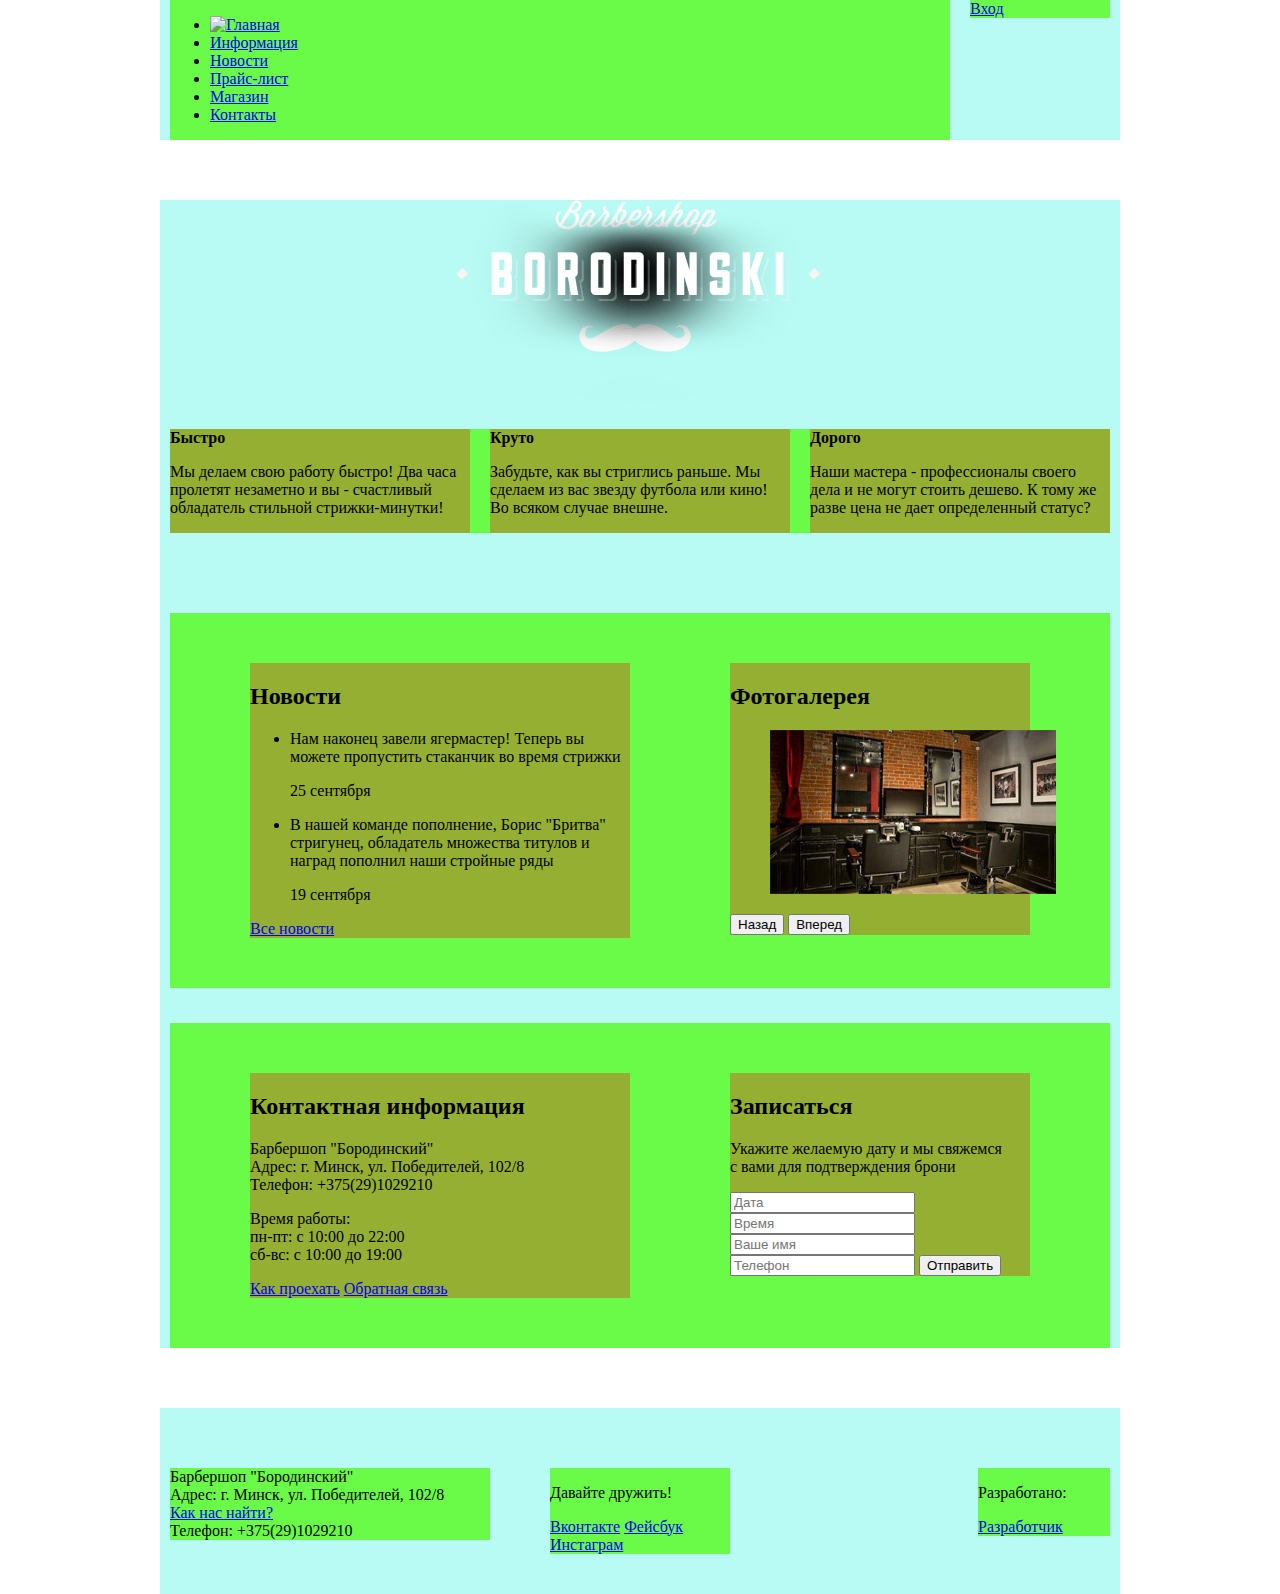
==== index.html @ a1ba4bcd "shop page grid" ====
<!DOCTYPE html>
<html lang="ru">
    <head>
        <meta charset="UTF-8">
        <title>Барбершоп "Бородинский"</title>
        <link rel="stylesheet" href="css/styles.css">
    </head>
    <body>
        <header class="main-header">
            <div class="center clear-fix">
                <nav class="main-navigation">
                    <ul>
                        <li>
                            <a href="#">
                                <img src="assets/small-logo.png" width="111" height="24" alt="Главная">
                            </a>
                        </li>
                        <li>
                            <a href="#">Информация</a>
                        </li>
                        <li>
                            <a href="#">Новости</a>
                        </li>
                        <li>
                            <a href="pages/price.html">Прайс-лист</a>
                        </li>
                        <li>
                            <a href="pages/shop.html">Магазин</a>
                        </li>
                        <li>
                            <a href="#">Контакты</a>
                        </li>
                    </ul>
                </nav>
                <div class="user-block">
                    <a class="login" href="#">Вход</a>
                </div>
            </div>
        </header>
        <main class="center home-container">
            <figure class="index-logo">
                <img src="assets/borodinski-logo.png"
                     width="368"
                     height="204"
                     alt="Логотип">
            </figure>
            <div class="features clear-fix">
                <div class="features-item">
                    <b class="features-name">Быстро</b>
                    <p>Мы делаем свою работу быстро! Два часа пролетят незаметно и вы
                       - счастливый обладатель стильной стрижки-минутки!</p>
                </div>
                <div class="features-item">
                    <b class="features-name">Круто</b>
                    <p>Забудьте, как вы стриглись раньше. Мы сделаем из вас звезду
                       футбола или кино! Во всяком случае внешне.</p>
                </div>
                <div class="features-item">
                    <b class="features-name">Дорого</b>
                    <p>Наши мастера - профессионалы своего дела и не могут стоить
                       дешево. К тому же разве цена не дает определенный статус?</p>
                </div>
            </div>
            <div class="index-content clear-fix">
                <div class="index-content-left">
                    <h2 class="index-content-title">Новости</h2>
                    <ul class="news-preview">
                        <li>
                            <p>Нам наконец завели ягермастер! Теперь вы можете
                               пропустить стаканчик во время стрижки</p>
                            <time datetime="2017-09-25">25 сентября</time>
                        </li>
                        <li>
                            <p>В нашей команде пополнение, Борис "Бритва" стригунец,
                               обладатель множества титулов и наград пополнил наши
                               стройные ряды</p>
                            <time datetime="2017-09-19">19 сентября</time>
                        </li>
                    </ul>
                    <a class="btn" href="#">Все новости</a>
                </div>
                <div class="index-content-right">
                    <h2 class="index-content-title">Фотогалерея</h2>
                    <div class="gallery">
                        <figure class="gallery-content">
                            <img src="assets/gallery.jpg"
                                 width="286"
                                 height="164"
                                 alt="Фото">
                        </figure>
                        <button class="btn gallery-prev">Назад</button>
                        <button class="btn gallery-next">Вперед</button>
                    </div>
                </div>
            </div>
            <div class="index-content clear-fix">
                <div class="index-content-left">
                    <h2 class="index-content-title">Контактная информация</h2>
                    <p>Барбершоп "Бородинский"<br>
                       Адрес: г. Минск, ул. Победителей, 102/8<br>
                       Телефон: +375(29)1029210
                    </p>
                    <p>Время работы:<br>
                       пн-пт: с 10:00 до 22:00<br>
                       сб-вс: с 10:00 до 19:00
                    </p>
                    <a class="btn" href="#">Как проехать</a>
                    <a class="btn" href="#">Обратная связь</a>
                </div>
                <div class="index-content-right">
                    <h2 class="index-content-title">Записаться</h2>
                    <p>Укажите желаемую дату и мы свяжемся<br>
                       с вами для подтверждения брони</p>
                    <form class="appointment-form"
                          action="http://maxaderiha.com"
                          method="post">
                        <input type="text" name="date" placeholder="Дата">
                        <input type="text" name="time" placeholder="Время">
                        <input type="text" name="name" placeholder="Ваше имя">
                        <input type="tel" name="phone" placeholder="Телефон">
                        <button class="btn" type="submit">Отправить</button>
                    </form>
                </div>
            </div>
        </main>
        <footer>
            <div class="center footer-container clear-fix">
                <div class="footer-contacts">
                    Барбершоп "Бородинский"<br>
                    Адрес: г. Минск, ул. Победителей, 102/8<br>
                    <a href="#">Как нас найти?</a><br>
                    Телефон: +375(29)1029210
                </div>
                <div class="footer-social">
                    <p>Давайте дружить!</p>
                    <a class="social-btn social-btn-vk" href="#">Вконтакте</a>
                    <a class="social-btn social-btn-fb" href="#">Фейсбук</a>
                    <a class="social-btn social-btn-inst" href="#">Инстаграм</a>
                </div>
                <div class="footer-copyright">
                    <p>Разработано:</p>
                    <a href="#">Разработчик</a>
                </div>
            </div>
        </footer>
        <script src="js/script.js"></script>
    </body>
</html>
---- css/styles.css ----
body {
    margin: 0;
    /*background: #000 url("../assets/background.jpg") no-repeat 50% 1px;*/
    /*background-size: 2557px auto;*/
}

.center {
    margin: auto;
    padding: 0 10px;
    width: 940px;

    background-color: rgba(169, 250, 242, 0.84);
}

.clear-fix::after {
    display: table;
    clear: both;
    content: "";
}

/*header*/
.main-navigation {
    float: left;
    width: 780px;

    background-color: rgba(90, 250, 38, 0.84);
}

.user-block {
    float: right;
    width: 140px;

    background-color: rgba(90, 250, 38, 0.84);
}

/*header*/
/*footer*/
.footer-container {
    padding-top: 60px;
    padding-bottom: 40px;
}

.footer-contacts {
    float: left;
    margin-right: 60px;
    width: 320px;

    background-color: rgba(90, 250, 38, 0.84);
}

.footer-social {
    float: left;
    width: 180px;

    background-color: rgba(90, 250, 38, 0.84);
}

.footer-copyright {
    float: right;
    width: 132px;

    background-color: rgba(90, 250, 38, 0.84);
}

/*footer*/
/*home*/

.home-container {
    margin-top: 60px;
    margin-bottom: 60px;
}

/*logo*/
.index-logo {
    margin-right: auto;
    margin-left: auto;
    margin-bottom: 25px;
    height: 204px;
    width: 368px;
}

/*logo*/

/*features*/
.features {
    margin-bottom: 80px;

    background-color: rgba(90, 250, 38, 0.84);
}

.features-item {
    float: left;
    margin-right: 20px;
    width: 300px;

    background-color: rgba(250, 0, 0, 0.3);
}

.features-item:last-child {
    margin-right: 0;
}

/*features*/

/*index-content*/
.index-content {
    margin-bottom: 35px;
    padding: 50px 80px;

    background-color: rgba(90, 250, 38, 0.84);
}

.index-content-left {
    float: left;
    width: 380px;

    background-color: rgba(250, 0, 0, 0.3);
}

.index-content-right {
    float: right;
    width: 300px;

    background-color: rgba(250, 0, 0, 0.3);
}

/*index-content*/
/*home*/

/*shop*/
.shop-container {
    margin-top: 55px;
    padding-bottom: 1px;
}

.shop-title {
    margin-bottom: 20px;

    background-color: rgba(90, 250, 38, 0.84);
}

.bread-crowns {
    background-color: rgba(90, 250, 38, 0.84);
    margin-bottom: 56px;
}

.shop-content {
    margin-bottom: 25px;

    background-color: rgba(90, 250, 38, 0.84);
}

.shop-content-left {
    float: left;
    width: 170px;

    background-color: rgba(250, 0, 0, 0.3);
}

.producers, .product-groups {
    margin-bottom: 50px;

    background-color: rgba(249, 58, 250, 0.3);
}

.shop-content-right {
    float: right;
    width: 700px;

    background-color: rgba(250, 0, 0, 0.3);
}

.product-wrapper {
    float: left;
    margin-right: 20px;
    margin-bottom: 20px;
    width: 220px;
    min-height: 273px;

    background-color: rgba(249, 58, 250, 0.3);
}

.product-wrapper:nth-child(3n+3) {
    margin-right: 0;
}

.shop-pagination {
    margin-left: 240px;
    margin-bottom: 45px;

    background-color: rgba(90, 250, 38, 0.84);
}

/*shop*/
/*price*/

/*price*/
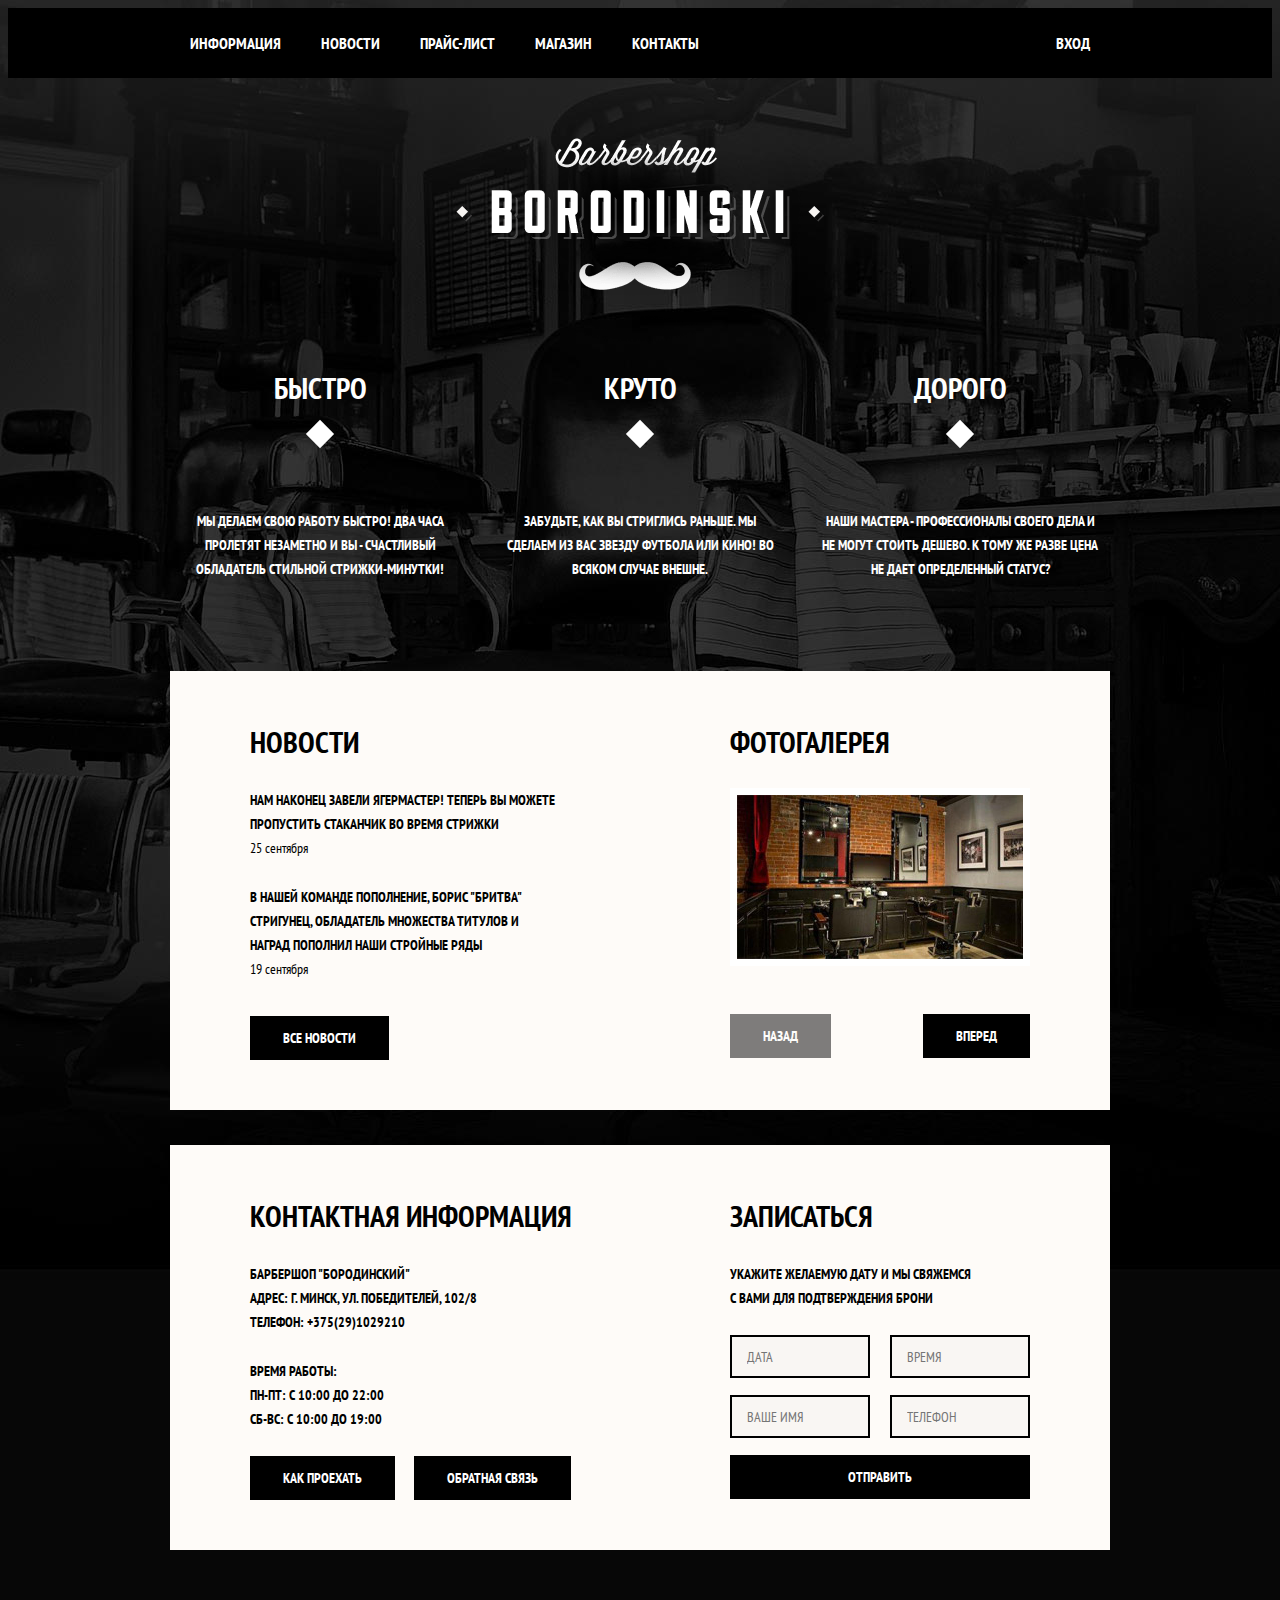
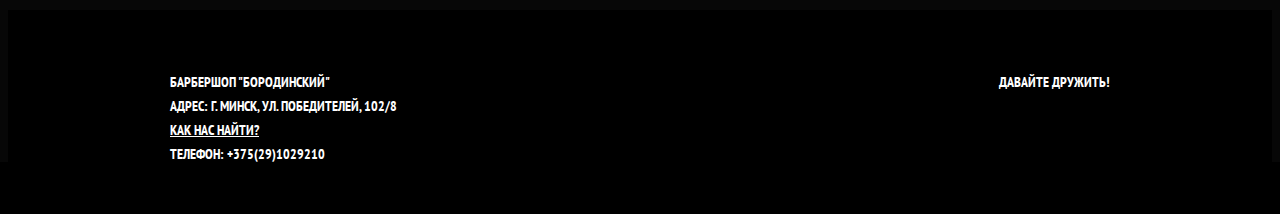
==== commit 4e9ebf52: "add map popup" ====
--- a/index.html
+++ b/index.html
@@ -2,19 +2,18 @@
 <html lang="ru">
     <head>
         <meta charset="UTF-8">
+        <meta name="theme-color" content="#000000">
         <title>Барбершоп "Бородинский"</title>
+        <link href="https://fonts.googleapis.com/css?family=PT+Sans+Narrow:400,700&amp;subset=cyrillic"
+              rel="stylesheet">
+        <link rel="stylesheet" href="css/normalize.css">
         <link rel="stylesheet" href="css/styles.css">
     </head>
-    <body>
+    <body class="home-page-body">
         <header class="main-header">
             <div class="center clear-fix">
                 <nav class="main-navigation">
-                    <ul>
-                        <li>
-                            <a href="#">
-                                <img src="assets/small-logo.png" width="111" height="24" alt="Главная">
-                            </a>
-                        </li>
+                    <ul class="main-nav-list">
                         <li>
                             <a href="#">Информация</a>
                         </li>
@@ -28,7 +27,7 @@
                             <a href="pages/shop.html">Магазин</a>
                         </li>
                         <li>
-                            <a href="#">Контакты</a>
+                            <a href="#contacts">Контакты</a>
                         </li>
                     </ul>
                 </nav>
@@ -88,14 +87,18 @@
                                  height="164"
                                  alt="Фото">
                         </figure>
-                        <button class="btn gallery-prev">Назад</button>
-                        <button class="btn gallery-next">Вперед</button>
+                        <button class="btn gallery-prev" type="button" disabled>
+                            Назад
+                        </button>
+                        <button class="btn gallery-next" type="button">Вперед
+                        </button>
                     </div>
                 </div>
             </div>
             <div class="index-content clear-fix">
                 <div class="index-content-left">
-                    <h2 class="index-content-title">Контактная информация</h2>
+                    <h2 class="index-content-title" id="contacts">Контактная
+                                                                  информация</h2>
                     <p>Барбершоп "Бородинский"<br>
                        Адрес: г. Минск, ул. Победителей, 102/8<br>
                        Телефон: +375(29)1029210
@@ -111,9 +114,7 @@
                     <h2 class="index-content-title">Записаться</h2>
                     <p>Укажите желаемую дату и мы свяжемся<br>
                        с вами для подтверждения брони</p>
-                    <form class="appointment-form"
-                          action="http://maxaderiha.com"
-                          method="post">
+                    <form class="appointment-form">
                         <input type="text" name="date" placeholder="Дата">
                         <input type="text" name="time" placeholder="Время">
                         <input type="text" name="name" placeholder="Ваше имя">
@@ -123,7 +124,7 @@
                 </div>
             </div>
         </main>
-        <footer>
+        <footer class="main-footer">
             <div class="center footer-container clear-fix">
                 <div class="footer-contacts">
                     Барбершоп "Бородинский"<br>
@@ -133,16 +134,43 @@
                 </div>
                 <div class="footer-social">
                     <p>Давайте дружить!</p>
-                    <a class="social-btn social-btn-vk" href="#">Вконтакте</a>
-                    <a class="social-btn social-btn-fb" href="#">Фейсбук</a>
-                    <a class="social-btn social-btn-inst" href="#">Инстаграм</a>
-                </div>
-                <div class="footer-copyright">
-                    <p>Разработано:</p>
-                    <a href="#">Разработчик</a>
+                    <a class="social-btn social-btn-vk" href="#"></a>
+                    <a class="social-btn social-btn-fb" href="#"></a>
+                    <a class="social-btn social-btn-inst" href="#"></a>
                 </div>
             </div>
         </footer>
+        <div class="modal-content-form">
+            <button class="modal-content-close"
+                    type="button"
+                    title="Закрыть">
+                Закрыть
+            </button>
+            <h2 class="model-content-title">Личный кабинет</h2>
+            <p>Введите свой логин и пароль</p>
+            <form class="login-form">
+                <input class="icon-user"
+                       type="text"
+                       name="login"
+                       placeholder="Логин">
+                <input class="icon-password"
+                       type="password"
+                       name="password"
+                       placeholder="Пароль">
+                <input class="checkbox" type="checkbox" name="remember" id="checkbox">
+                <label for="checkbox"><span></span>Запомните меня</label>
+                <a class="restore" href="#">Я забыл пароль!</a>
+                <button class="btn" type="submit">Войти</button>
+            </form>
+        </div>
+        <div class="modal-content-map">
+            <button class="modal-content-close"
+                    type="button"
+                    title="Закрыть">
+                Закрыть
+            </button>
+        </div>
+        <div class="modal-overlay"></div>
         <script src="js/script.js"></script>
     </body>
 </html>--- a/css/styles.css
+++ b/css/styles.css
@@ -1,7 +1,19 @@
 body {
-    margin: 0;
-    /*background: #000 url("../assets/background.jpg") no-repeat 50% 1px;*/
-    /*background-size: 2557px auto;*/
+    min-width: 960px;
+
+    font-family: "PT Sans Narrow", "Arial", sans-serif;
+    text-transform: uppercase;
+    color: #000000;
+    font-weight: 700;
+    font-size: 14px;
+    line-height: 24px;
+
+    background: #fefbf8 url("../assets/content-texture.png");
+}
+
+.home-page-body {
+    background: #000000 url("../assets/background.jpg") no-repeat center top;
+    color: #ffffff;
 }
 
 .center {
@@ -9,7 +21,6 @@
     padding: 0 10px;
     width: 940px;
 
-    background-color: rgba(169, 250, 242, 0.84);
 }
 
 .clear-fix::after {
@@ -18,23 +29,326 @@
     content: "";
 }
 
+.bread-crowns {
+    width: 100%;
+    margin: 0;
+    margin-bottom: 56px;
+    padding: 0;
+
+    font-size: 0;
+    list-style: none;
+}
+
+.bread-crowns li {
+    position: relative;
+    display: inline-block;
+    padding-right: 20px;
+    margin-right: 15px;
+
+    font-size: 14px;
+    color: #000000;
+    line-height: 1.3;
+    vertical-align: top;
+}
+
+.bread-crowns li::after {
+    position: absolute;
+    right: 0;
+    bottom: 6px;
+
+    width: 6px;
+    height: 6px;
+
+    background-color: #000000;
+    transform: rotate(45deg);
+    content: "";
+}
+
+.bread-crowns li:last-child {
+    color: #aba9a7;
+    padding-right: 0;
+}
+
+.bread-crowns li:last-child:after {
+    display: none;
+}
+
+.bread-crowns a {
+    color: inherit;
+    text-decoration: none;
+}
+
+.bread-crowns a:hover {
+    text-decoration: underline;
+}
+
+.btn {
+    display: inline-block;
+    margin-right: 16px;
+    padding: 10px 33px;
+
+    font-weight: 700;
+    font-size: 14px;
+    line-height: 24px;
+    font-family: "PT Sans Narrow", "Arial", sans-serif;
+    color: #ffffff;
+    text-align: center;
+    vertical-align: top;
+    text-transform: uppercase;
+    text-decoration: none;
+
+    background-color: #000000;
+    border: none;
+    outline: none;
+    cursor: pointer;
+}
+
+.btn:hover, .btn:active {
+    background-color: #663d15;
+}
+
+.btn.disabled, .btn:disabled {
+    cursor: default;
+    opacity: 0.5;
+}
+
+.btn.disabled:hover, .btn:disabled:hover {
+    background-color: #000000;
+}
+
+.content-title {
+    margin-bottom: 20px;
+    margin-top: 0;
+
+    font-size: 30px;
+    line-height: 1.2;
+}
+
+.custom-markers ul {
+    margin: 0;
+    padding: 0;
+
+    list-style-type: none;
+}
+
+.custom-markers ul li {
+    position: relative;
+    padding-left: 18px;
+
+    line-height: 24px;
+}
+
+.custom-markers ul li:before {
+    position: absolute;
+    left: 0;
+    bottom: 9px;
+    width: 6px;
+    height: 6px;
+
+    background-color: #000000;
+    transform: rotate(45deg);
+    content: "";
+}
+
+/*custom checkbox and radio button*/
+.checkbox, .radio {
+    vertical-align: top;
+    margin: 0 3px 0 0;
+    width: 18px;
+    height: 18px;
+}
+
+.checkbox + label, .radio + label {
+    cursor: pointer;
+}
+
+.checkbox:not(checked), .radio:not(checked) {
+    display: none;
+}
+
+.checkbox:not(checked) + label, .radio:not(checked) + label {
+    position: relative;
+    padding: 0;
+    padding-left: 30px;
+}
+
+.checkbox:not(checked) + label::before {
+    content: "";
+    position: absolute;
+    top: 1px;
+    left: 0;
+
+    width: 18px;
+    height: 18px;
+
+    border: 2px solid #000000;
+}
+
+.radio:not(checked) + label::before {
+    content: "";
+    position: absolute;
+    top: 1px;
+    left: 0;
+
+    width: 18px;
+    height: 18px;
+
+    border: 2px solid #000000;
+    border-radius: 10px;
+}
+
+.checkbox:not(checked) + label::after,
+.radio:not(checked) + label::after {
+    content: "";
+}
+
+.checkbox:checked + label::after {
+    content: "\2716";
+    position: absolute;
+    top: 0;
+    left: 4px;
+
+    font-size: 16px;
+    color: #000000;
+}
+
+.radio:checked + label::after {
+    content: "";
+    position: absolute;
+    top: 7px;
+    left: 6px;
+
+    width: 10px;
+    height: 10px;
+
+    background-color: #000000;
+    border-radius: 5px;
+}
+
+/*custom checkbox*/
 /*header*/
+
+.main-header {
+    color: #ffffff;
+    background-color: #000000;
+}
+
 .main-navigation {
     float: left;
     width: 780px;
-
-    background-color: rgba(90, 250, 38, 0.84);
+}
+
+.main-navigation ul {
+    display: inline-block;
+    vertical-align: top;
+    margin: 0;
+    padding: 0;
+
+    font-size: 0;
+    list-style: none;
+}
+
+.main-navigation li {
+    display: inline-block;
+
+    font-size: 16px;
+    line-height: 20px;
+    vertical-align: top;
+}
+
+.main-navigation a {
+    display: block;
+    padding: 25px 20px;
+
+    color: #ffffff;
+    text-decoration: none;
+}
+
+.main-navigation span {
+    display: block;
+    padding: 25px 20px;
+}
+
+.main-navigation a.nav-logo {
+    display: inline-block;
+    vertical-align: top;
+    padding: 0 20px;
+    padding-top: 23px;
+    padding-bottom: 16px;
+}
+
+.main-navigation a:hover {
+    background-color: #242424;
+}
+
+.main-navigation a.nav-logo:hover {
+    background: none;
+}
+
+.main-navigation li.active {
+    position: relative;
+}
+
+.main-navigation li.active::after {
+    position: absolute;
+    bottom: 0;
+    left: 20px;
+    right: 20px;
+    height: 5px;
+
+    background-color: #ffffff;
+    content: "";
+}
+
+.main-navigation li.active a:hover {
+    background: none;
 }
 
 .user-block {
     float: right;
-    width: 140px;
-
-    background-color: rgba(90, 250, 38, 0.84);
+    max-width: 140px;
+}
+
+.login {
+    position: relative;
+    display: inline-block;
+    vertical-align: 20px;
+    padding: 25px 20px 25px 50px;
+
+    font-size: 16px;
+    line-height: 20px;
+    color: #ffffff;
+    text-decoration: none;
+}
+
+.login:hover {
+    background-color: #242424;
+}
+
+.login::before {
+    content: "";
+    position: absolute;
+    top: 27px;
+    left: 20px;
+
+    width: 18px;
+    height: 16px;
+
+    opacity: 0.3;
+    background: url("../assets/sprites.png") no-repeat -51px -300px;
+}
+
+.login:hover::before {
+    opacity: 1;
 }
 
 /*header*/
 /*footer*/
+.main-footer {
+    color: #ffffff;
+    background: #000000 url("../assets/footer-texture.png");
+}
+
 .footer-container {
     padding-top: 60px;
     padding-bottom: 40px;
@@ -42,24 +356,68 @@
 
 .footer-contacts {
     float: left;
-    margin-right: 60px;
     width: 320px;
-
-    background-color: rgba(90, 250, 38, 0.84);
+}
+
+.footer-contacts a {
+    color: #ffffff;
+}
+
+.footer-contacts a:hover {
+    text-decoration: none;
 }
 
 .footer-social {
-    float: left;
-    width: 180px;
-
-    background-color: rgba(90, 250, 38, 0.84);
-}
-
-.footer-copyright {
     float: right;
-    width: 132px;
-
-    background-color: rgba(90, 250, 38, 0.84);
+    width: 141px;
+
+    font-size: 0;
+    text-align: right;
+}
+
+.footer-social p {
+    margin: 0;
+    margin-bottom: 16px;
+
+    font-size: 14px;
+}
+
+.social-btn {
+    display: inline-block;
+    width: 43px;
+    height: 43px;
+    margin-right: 6px;
+
+    vertical-align: top;
+
+    background-color: #000000;
+
+    transition: 0.5s;
+}
+
+.social-btn-vk {
+    background: #000000 url("../assets/sprites.png") no-repeat -43px -237px;
+}
+
+.social-btn-vk:hover {
+    background: #ffffff url("../assets/sprites.png") no-repeat -43px -187px;
+}
+
+.social-btn-fb {
+    background: #000000 url("../assets/sprites.png") no-repeat -36px -41px;
+}
+
+.social-btn-fb:hover {
+    background: #ffffff url("../assets/sprites.png") no-repeat -35px 8px;
+}
+
+.social-btn-inst {
+    margin-right: 0;
+    background: #000000 url("../assets/sprites.png") no-repeat -39px -140px;
+}
+
+.social-btn-inst:hover {
+    background: #ffffff url("../assets/sprites.png") no-repeat -38px -90px;
 }
 
 /*footer*/
@@ -84,8 +442,6 @@
 /*features*/
 .features {
     margin-bottom: 80px;
-
-    background-color: rgba(90, 250, 38, 0.84);
 }
 
 .features-item {
@@ -93,11 +449,42 @@
     margin-right: 20px;
     width: 300px;
 
-    background-color: rgba(250, 0, 0, 0.3);
+    text-align: center;
 }
 
 .features-item:last-child {
     margin-right: 0;
+}
+
+.features-name {
+    position: relative;
+
+    display: block;
+    padding-bottom: 35px;
+    margin-bottom: 65px;
+
+    font-size: 30px;
+    line-height: 42px;
+}
+
+.features-name::after {
+    position: absolute;
+    left: calc(50% - 10px);
+    bottom: 0;
+
+    width: 20px;
+    height: 20px;
+
+    background-color: #ffffff;
+    transform: rotate(45deg);
+
+    content: "";
+}
+
+.features-item p {
+    margin: 10px;
+    font-size: 14px;
+    line-height: 24px;
 }
 
 /*features*/
@@ -107,21 +494,122 @@
     margin-bottom: 35px;
     padding: 50px 80px;
 
-    background-color: rgba(90, 250, 38, 0.84);
+    color: #000000;
+
+    background: url("../assets/shadow-line.png") no-repeat center,
+    #fefbf8 url("../assets/content-texture.png");
+
+}
+
+.index-content-title {
+    margin: 0;
+    margin-bottom: 25px;
+
+    font-size: 30px;
+    line-height: 42px;
+}
+
+.news-preview {
+    margin: 0;
+    margin-bottom: 35px;
+    padding: 0;
+    padding-right: 70px;
+
+    list-style: none;
+}
+
+.news-preview li {
+    margin-bottom: 25px;
+}
+
+.news-preview p {
+    margin: 0;
+}
+
+.news-preview time {
+    font-weight: 500;
+    text-transform: none;
 }
 
 .index-content-left {
     float: left;
     width: 380px;
-
-    background-color: rgba(250, 0, 0, 0.3);
 }
 
 .index-content-right {
     float: right;
     width: 300px;
-
-    background-color: rgba(250, 0, 0, 0.3);
+}
+
+.gallery {
+    position: relative;
+    height: 270px;
+}
+
+.gallery-content {
+    margin: 0;
+    height: 178px;
+
+    background-color: #ffffff;
+}
+
+.gallery-content img {
+    border: 7px solid #ffffff;
+    width: 286px;
+    height: 164px;
+}
+
+.gallery .btn {
+    position: absolute;
+    bottom: 0;
+    margin: 0;
+}
+
+.gallery-prev {
+    left: 0;
+}
+
+.gallery-next {
+    right: 0;
+}
+
+.index-content-left > p,
+.index-content-right > p {
+    margin: 0;
+    margin-bottom: 25px;
+}
+
+.appointment-form {
+    font-size: 0;
+}
+
+.appointment-form input {
+    width: 106px;
+    padding: 7px 15px;
+    height: 25px;
+    margin-bottom: 17px;
+
+    font-size: 14px;
+    line-height: 24px;
+    font-family: "PT Sans Narrow", "Arial", sans-serif;
+    color: #000000;
+    text-transform: uppercase;
+
+    border: 2px solid #000000;
+    outline: none;
+    background-color: #f9f6f3;
+}
+
+.appointment-form input:nth-child(2n+1) {
+    margin-right: 20px;
+}
+
+.appointment-form input:focus {
+    border: 2px solid #663d15;
+}
+
+.appointment-form .btn {
+    width: 100%;
 }
 
 /*index-content*/
@@ -129,69 +617,453 @@
 
 /*shop*/
 .shop-container {
-    margin-top: 55px;
-    padding-bottom: 1px;
-}
-
-.shop-title {
-    margin-bottom: 20px;
-
-    background-color: rgba(90, 250, 38, 0.84);
-}
-
-.bread-crowns {
-    background-color: rgba(90, 250, 38, 0.84);
-    margin-bottom: 56px;
+    padding-bottom: 45px;
+    padding-top: 55px;
 }
 
 .shop-content {
     margin-bottom: 25px;
-
-    background-color: rgba(90, 250, 38, 0.84);
 }
 
 .shop-content-left {
     float: left;
     width: 170px;
-
-    background-color: rgba(250, 0, 0, 0.3);
-}
-
-.producers, .product-groups {
+}
+
+.shop-filter fieldset {
+    margin: 0;
+    padding: 0;
+    border: none;
+}
+
+fieldset.producers, fieldset.product-groups {
     margin-bottom: 50px;
-
-    background-color: rgba(249, 58, 250, 0.3);
+}
+
+fieldset legend {
+    margin-bottom: 30px;
+
+    font-size: 24px;
+}
+
+.shop-checkbox:not(checked) + label {
+    position: relative;
+
+    padding: 0 0 0 40px;
+}
+
+.producers label, .product-groups label {
+    display: block;
+
+    margin-bottom: 15px;
 }
 
 .shop-content-right {
     float: right;
     width: 700px;
 
-    background-color: rgba(250, 0, 0, 0.3);
+    font-size: 0;
 }
 
 .product-wrapper {
-    float: left;
+    display: inline-block;
+    vertical-align: top;
     margin-right: 20px;
     margin-bottom: 20px;
+    min-height: 273px;
     width: 220px;
-    min-height: 273px;
-
-    background-color: rgba(249, 58, 250, 0.3);
+    font-size: 14px;
+
+    box-shadow: 0 0 15px 0 rgba(0, 1, 1, 0.2);
+    background-color: #ffffff;
 }
 
 .product-wrapper:nth-child(3n+3) {
     margin-right: 0;
 }
 
+.product-wrapper img {
+    margin-bottom: 5px;
+}
+
+.heading {
+    display: block;
+    padding: 0 15px;
+    margin-bottom: 15px;
+    color: #000000;
+    text-decoration: none;
+}
+
+.heading span {
+    display: block;
+}
+
+.heading span:first-child {
+    text-transform: none;
+}
+
+.product-activity {
+    width: 190px;
+    padding: 0 15px;
+    margin-bottom: 15px;
+    font-size: 0;
+}
+
+.product-price {
+    display: inline-block;
+    padding: 10px 10px;
+    margin: 0;
+    width: 90px;
+    vertical-align: top;
+    font-size: 14px;
+    text-align: center;
+
+    background-color: #e5e5e5;
+}
+
+.product-buy {
+    width: 50px;
+    padding-left: 15px;
+    padding-right: 15px;
+    margin-right: 0;
+}
+
 .shop-pagination {
     margin-left: 240px;
-    margin-bottom: 45px;
-
-    background-color: rgba(90, 250, 38, 0.84);
+    margin-bottom: 0;
+    padding: 0;
+
+    font-size: 0;
+
+    list-style: none;
+}
+
+.shop-pagination li {
+    display: inline-block;
+    vertical-align: top;
+}
+
+.pagination-btn {
+    width: 15px;
+    padding-right: 15px;
+    padding-left: 15px;
+    margin-right: 8px;
 }
 
 /*shop*/
 /*price*/
-
-/*price*/+.price-container {
+    padding-top: 55px;
+    padding-bottom: 80px;
+}
+
+.price-tag-line {
+    position: relative;
+    margin-top: 0;
+    margin-bottom: 64px;
+
+    text-align: center;
+}
+
+.price-tag-line h2 {
+    position: relative;
+    display: inline-block;
+    margin: 0;
+    padding: 0 25px;
+    font-size: 48px;
+    line-height: 60px;
+
+    background: #fefbf8 url("../assets/content-texture.png");
+}
+
+.price-tag-line::before {
+    position: absolute;
+    top: 30px;
+    left: 0;
+    right: 0;
+    height: 2px;
+
+    background-color: #000000;
+    content: "";
+}
+
+.price-content {
+    margin-bottom: 65px;
+}
+
+.price-content-left {
+    float: left;
+    width: 240px;
+}
+
+.advantages ul li {
+    margin-bottom: 10px;
+}
+
+.advantages h2, .service-prices h2 {
+    margin: 0;
+    margin-bottom: 35px;
+
+    font-size: 24px;
+    line-height: 1.2;
+}
+
+.advantages h2 {
+    margin-bottom: 30px;
+}
+
+.price-content-right {
+    float: right;
+    width: 460px;
+}
+
+.service-prices table {
+    width: 460px;
+
+    border-collapse: collapse;
+    border: 2px solid black;
+}
+
+.service-prices table td {
+    width: 50%;
+
+    border: 2px solid black;
+}
+
+.service-prices table td:last-child {
+    text-align: center;
+}
+
+.service-prices table td:first-child {
+    padding-left: 15px;
+}
+
+.service-prices table tr {
+    height: 38px;
+
+    border: 2px solid black;
+}
+
+.about-us h2 {
+    margin-bottom: 35px;
+}
+
+.description p {
+    margin-top: 0;
+    margin-bottom: 0;
+    margin-right: 80px;
+    float: left;
+    width: 400px;
+}
+
+.description p:last-child {
+    margin-right: 0;
+}
+
+/*price*/
+/*product*/
+.product-container {
+    padding-top: 55px;
+    padding-bottom: 50px;
+}
+
+.product-content-left {
+    float: left;
+    width: 460px;
+}
+
+.product-content-left figure {
+    margin: 0;
+
+    font-size: 0;
+}
+
+.product-content-left figure img {
+    display: inline-block;
+    margin-right: 20px;
+
+    box-shadow: 0 0 15px 0 rgba(0, 1, 1, 0.2);
+}
+
+.product-content-left figure img:last-child {
+    margin-right: 0;
+}
+
+.product-content-left figure img:first-child {
+    margin-right: 0;
+    margin-bottom: 10px;
+}
+
+.product-content-right {
+    float: right;
+    width: 390px;
+}
+
+.product-status {
+    float: left;
+}
+
+.product-number {
+    float: right;
+    color: #aeaeae;
+}
+
+.product-description {
+    margin-bottom: 40px;
+}
+
+.customize {
+    margin: 0;
+    margin-bottom: 60px;
+    padding: 0;
+}
+
+/*product*/
+
+/*modal-content-form*/
+.modal-overlay {
+    position: fixed;
+    z-index: 20;
+    display: none;
+    top: 0;
+    left: 0;
+
+    width: 100%;
+    height: 100%;
+
+    background-color: rgba(0, 0, 0, 0.6);
+}
+
+.modal-content-form {
+    position: fixed;
+    z-index: 30;
+    top: 120px;
+    display: none;
+    left: calc(50% - 240px);
+
+    width: 300px;
+    padding: 50px 80px;
+
+    color: #000000;
+
+    background: #fefbf8 url("../assets/content-texture.png");
+}
+
+.modal-content-close {
+    position: absolute;
+    top: 3px;
+    right: -30px;
+
+    padding: 0;
+    width: 20px;
+    height: 20px;
+
+    font-size: 0;
+
+    outline: none;
+    border: none;
+
+    background: none;
+    cursor: pointer;
+}
+
+.modal-content-close::after,
+.modal-content-close::before {
+    position: absolute;
+    left: 0;
+    width: 20px;
+    height: 3px;
+
+    background-color: #d1d1d1;
+    border-radius: 2px;
+
+    content: "";
+}
+
+.modal-content-close::before {
+    transform: rotate(45deg);
+}
+
+.modal-content-close::after {
+    transform: rotate(-45deg);
+}
+
+.modal-content-form h2 {
+    margin: 0;
+    margin-bottom: 20px;
+
+    font-size: 30px;
+    line-height: 42px;
+}
+
+.modal-content-form p {
+    margin: 0;
+    margin-bottom: 14px;
+}
+
+.login-form input[type="text"],
+.login-form input[type="password"] {
+    width: 236px;
+    margin: 0;
+    margin-bottom: 10px;
+    padding: 10px 40px 10px 20px;
+
+    font-size: 14px;
+    line-height: 18px;
+    font-family: "PT Sans Narrow", "Arial", sans-serif;
+    color: #000000;
+    text-transform: uppercase;
+
+    border: 2px solid #000000;
+    outline: none;
+}
+
+.login-form input:focus {
+    border-color: #663d15;
+}
+
+.login-form .btn {
+    width: 100%;
+    margin-top: 10px;
+    margin-right: 0;
+}
+
+.login-form input.icon-user {
+    background: #f9f6f3 url("../assets/sprites.png") no-repeat 220px -338px;
+}
+
+.login-form input.icon-password {
+    background: #f9f6f3 url("../assets/sprites.png") no-repeat 220px -390px;
+}
+
+.login-form label {
+    display: inline-block;
+    vertical-align: top;
+}
+
+.login-form a.restore {
+    float: right;
+    color: #000000;
+}
+
+/*modal-content-form*/
+
+.modal-content-map {
+    position: fixed;
+    z-index: 30;
+    top: calc(50% - 287px);
+    left: calc(50% - 390px);
+    display: none;
+
+    width: 780px;
+    height: 574px;
+
+    box-sizing: border-box;
+    border: 7px solid #ffffff;
+    background: url("../assets/map.jpg") no-repeat center top;
+}
+
+.modal-content-map .modal-content-close {
+    top: -4px;
+    right: -37px;
+}